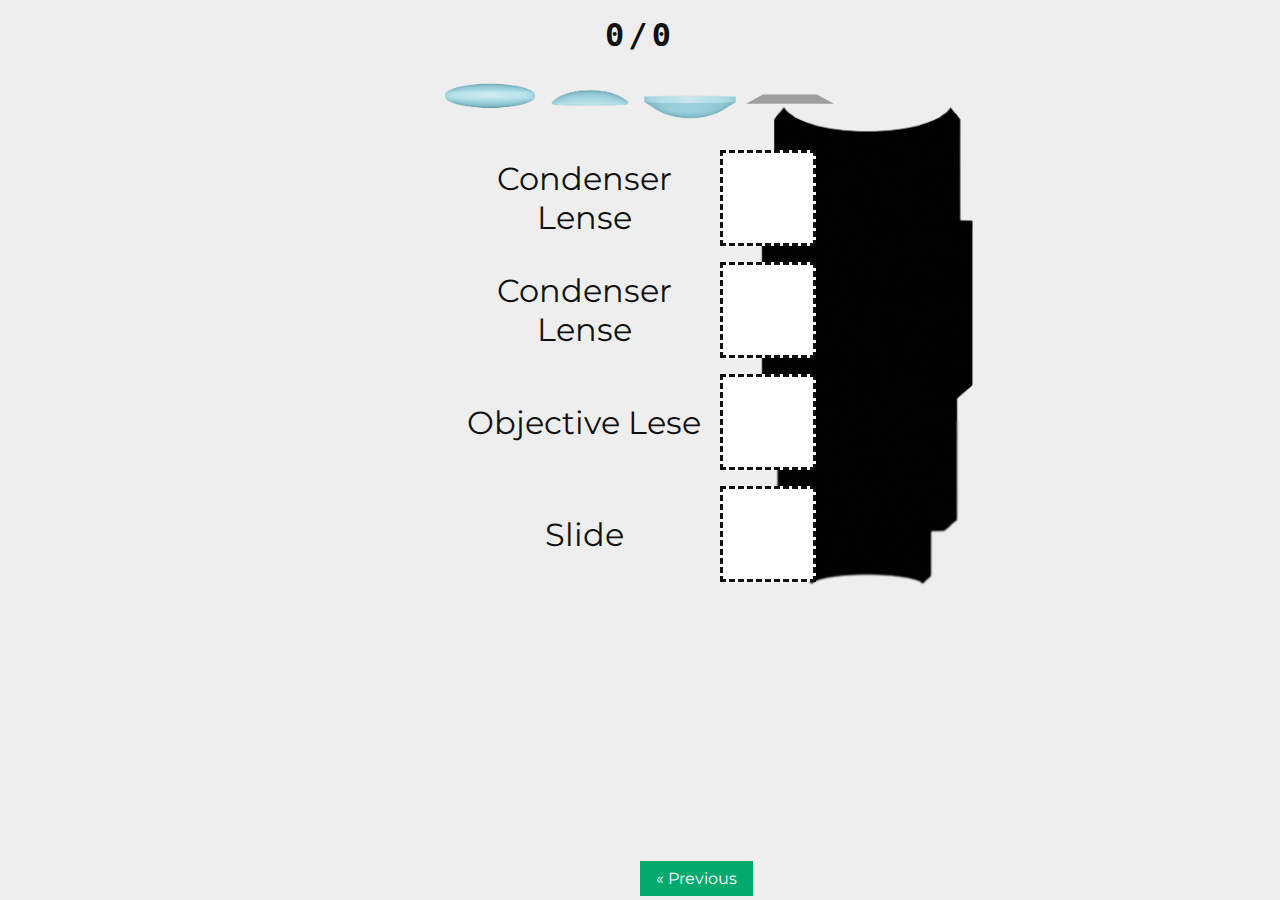
==== activity3.html @ fd6cc2fc "add some more files" ====
<!DOCTYPE html>
<html lang="en">
<head>
  <meta charset="UTF-8">
  <meta name="viewport" content="width=device-width, initial-scale=1.0">
  <meta http-equiv="X-UA-Compatible" content="ie=edge">
  <link rel="stylesheet" href="css/2.css">
  <script src="javascript/dnd.js" defer></script>
  <title>Document</title>
</head>
<body>
    <img src="images2/untitled-removebg-preview.png" class="nitik" alt="objective lense"  width="350px" >
    <section class="score">
        <span class="correct">0</span>/<span class="total">0</span>
        <button id="play-again-btn">Play Again</button>
      </section>
      
      <section class="draggable-items">
        
        <img src="images2/objective-removebg.png" id ="Objective Lense"alt="objective lense" draggable="true" width="100px" >
        <img src="images2/objective1-removebg.png" id ="Condenser Lense"alt="objective lense" draggable="true" width="100px" >
        <img src="images2/objective2-removebg.png" id ="Condenser Lense"alt="objective lense" draggable="true" width="100px" >
        <img src="images2/objectivecase-removebg-preview (2).png"id =" " alt="objective lense" draggable="true" width="100px" >
        <!-- <img src="images2/objectivecase-removebg-preview.png" alt="objective lense" draggable="true" width="100px" > -->
        <!-- <img src="images2/objectivecase1-removebg.png" alt="objective lense" draggable="true" width="100px" > -->
      </section>
      <section class="matching-pairs">
        <!-- Will be dynamically populated - Example Element: -->
        <!-- <div class="matching-pair">
          <span class="label">Codepen</span><span class="droppable" data-brand="codepen"></span>
        </div>  -->
      </section>
      <div class="prevdiv">
        <a href="activity2.html" class="previous">&laquo; Previous</a>
      </div>
</body>
</html>
---- css/2.css ----
@import url('https://fonts.googleapis.com/css?family=Montserrat');

* {
  margin: 0;
  padding: 0;
  box-sizing: border-box;
}
.nitik{ 
    position: absolute;
  /* left: 6px;
  top: 159px; */
  left: 43rem;
  top: 6rem;
  z-index: -1;
  justify-content: center;
}

body {
  font-family: 'Montserrat', sans-serif;
  background-color: #eee;
  color: #111;
}

.score {
  font-family: monospace;
  text-align: center;
  font-size: 2rem;
  font-weight: bold;
  letter-spacing: 0.25rem;
  margin: 1rem;
  position: relative;
  transition: opacity 0.2s;
}
#play-again-btn {
  position: absolute;
  top: -0.5rem;
  left: 50%;
  margin-left: -50px;
  font-size: 1rem;
  font-weight: bold;
  color: #fff;
  background-color: #111;
	border: 5px double #fff; 
	border-radius: 14px;
	padding: 8px 10px;  
  outline: none;
  letter-spacing: .05em;
  cursor: pointer;
  display: none;
  opacity: 0;
  transition: opacity 0.5s, transform 0.5s, background-color 0.2s;
}
#play-again-btn:hover {
  background-color: #333;
}
#play-again-btn:active {
  background-color: #555;
}
#play-again-btn.play-again-btn-entrance {
  opacity: 1;
  transform: translateX(6rem);
}
.draggable-items {
  display: flex;
  /* align-content: center; */
  justify-content: center;
  margin: 1rem 1rem 1.5rem 1rem; 
  transition: opacity 0.5s;
}
/* .draggable {
  height: 5rem;
  width: 5rem;
  display: flex;
  align-items: center;
  justify-content: center;
  font-size: 4rem;
  font-weight: bold;
  margin: 0rem 0.5rem;
  cursor: move;
  transition: opacity 0.2s;
} */

/* .draggable:hover {
  opacity: 0.5;
} */

.matching-pairs {
  transition: opacity 0.5s;
}
.matching-pair {
  height: 6rem;
  width: 22rem;
  margin: 1rem auto;
  display: flex;
  justify-content: space-between;
}
.matching-pair span {
  height: 100%;
  display: flex;
  justify-content: center;
  align-items: center;
  text-align: center;
  user-select: none;
}
.label {
  width: 15rem;
  font-size: 2rem;
}
.droppable {
  width: 6rem;
  font-size: 4rem;
  background-color: #fff;
  border: 3px dashed #111;
  transition: 0.2s;
}
.droppable-hover {
  background-color: #bee3f0;
  transform: scale(1.1);
}
.dropped {
  border-style: solid;
}
.dragged {
  user-select: none;
  opacity: 0.1;
  cursor: default;
}
.draggable.dragged:hover {
  opacity: 0.1;
}

@media (max-width: 600px) {
  html { font-size: 14px; }
  #play-again-btn { top: -0.4rem; }
  #play-again-btn.play-again-btn-entrance { transform: translateX(7rem); }
}


a {
  text-decoration: none;
  display: inline-block;
  padding: 8px 16px;
}

a:hover {
  background-color: #3498db;
  color: black;
}

a.previous {
  background-color: #04AA6D;
  color: white;
}

a.next {
  background-color: #04AA6D;
  color: white;
}

.round {
  border-radius: 50%;
}

.prevdiv{
  position: absolute;
  bottom: 4px;
  left: 50vw;
}
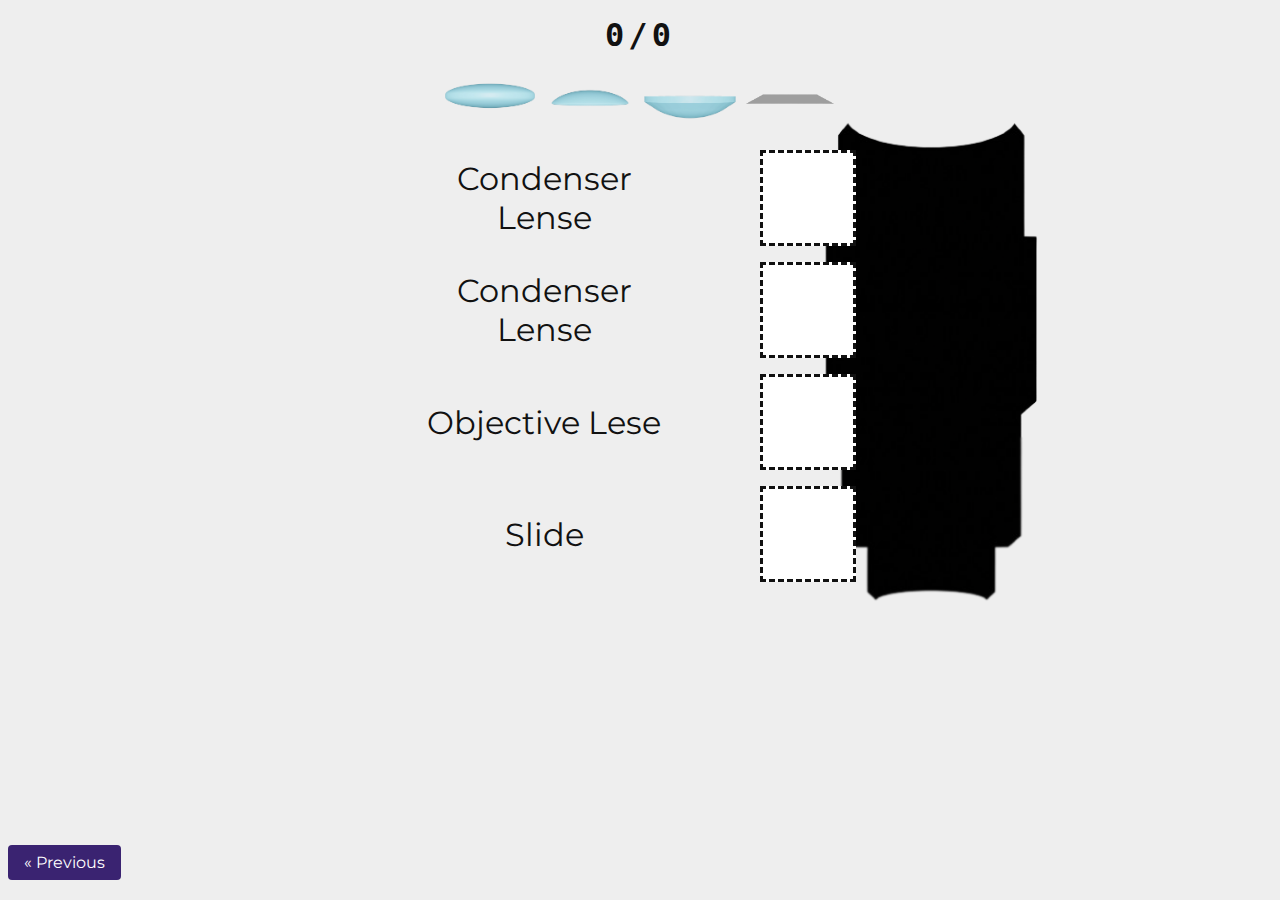
==== commit 5cf17b99: "make some changes" ====
--- a/activity3.html
+++ b/activity3.html
@@ -6,7 +6,7 @@
   <meta http-equiv="X-UA-Compatible" content="ie=edge">
   <link rel="stylesheet" href="css/2.css">
   <script src="javascript/dnd.js" defer></script>
-  <title>Document</title>
+  <title>Drag and drop</title>
 </head>
 <body>
     <img src="images2/untitled-removebg-preview.png" class="nitik" alt="objective lense"  width="350px" >
--- a/css/2.css
+++ b/css/2.css
@@ -9,8 +9,8 @@
     position: absolute;
   /* left: 6px;
   top: 159px; */
-  left: 43rem;
-  top: 6rem;
+  left: 47rem;
+  top: 7rem;
   z-index: -1;
   justify-content: center;
 }
@@ -87,9 +87,16 @@
 .matching-pairs {
   transition: opacity 0.5s;
 }
+/* .matching-pair {
+  height: 6rem;
+  width: 22rem;
+  margin: 1rem auto;
+  display: flex;
+  justify-content: space-between;
+} */
 .matching-pair {
   height: 6rem;
-  width: 22rem;
+  width: 27rem;
   margin: 1rem auto;
   display: flex;
   justify-content: space-between;
@@ -148,8 +155,13 @@
 }
 
 a.previous {
-  background-color: #04AA6D;
+  background-color: #3a2371;
   color: white;
+  position: absolute;
+  bottom: 20px;
+  left: 8px;
+  border-radius: 4px;
+
 }
 
 a.next {
@@ -159,10 +171,4 @@
 
 .round {
   border-radius: 50%;
-}
-
-.prevdiv{
-  position: absolute;
-  bottom: 4px;
-  left: 50vw;
 }